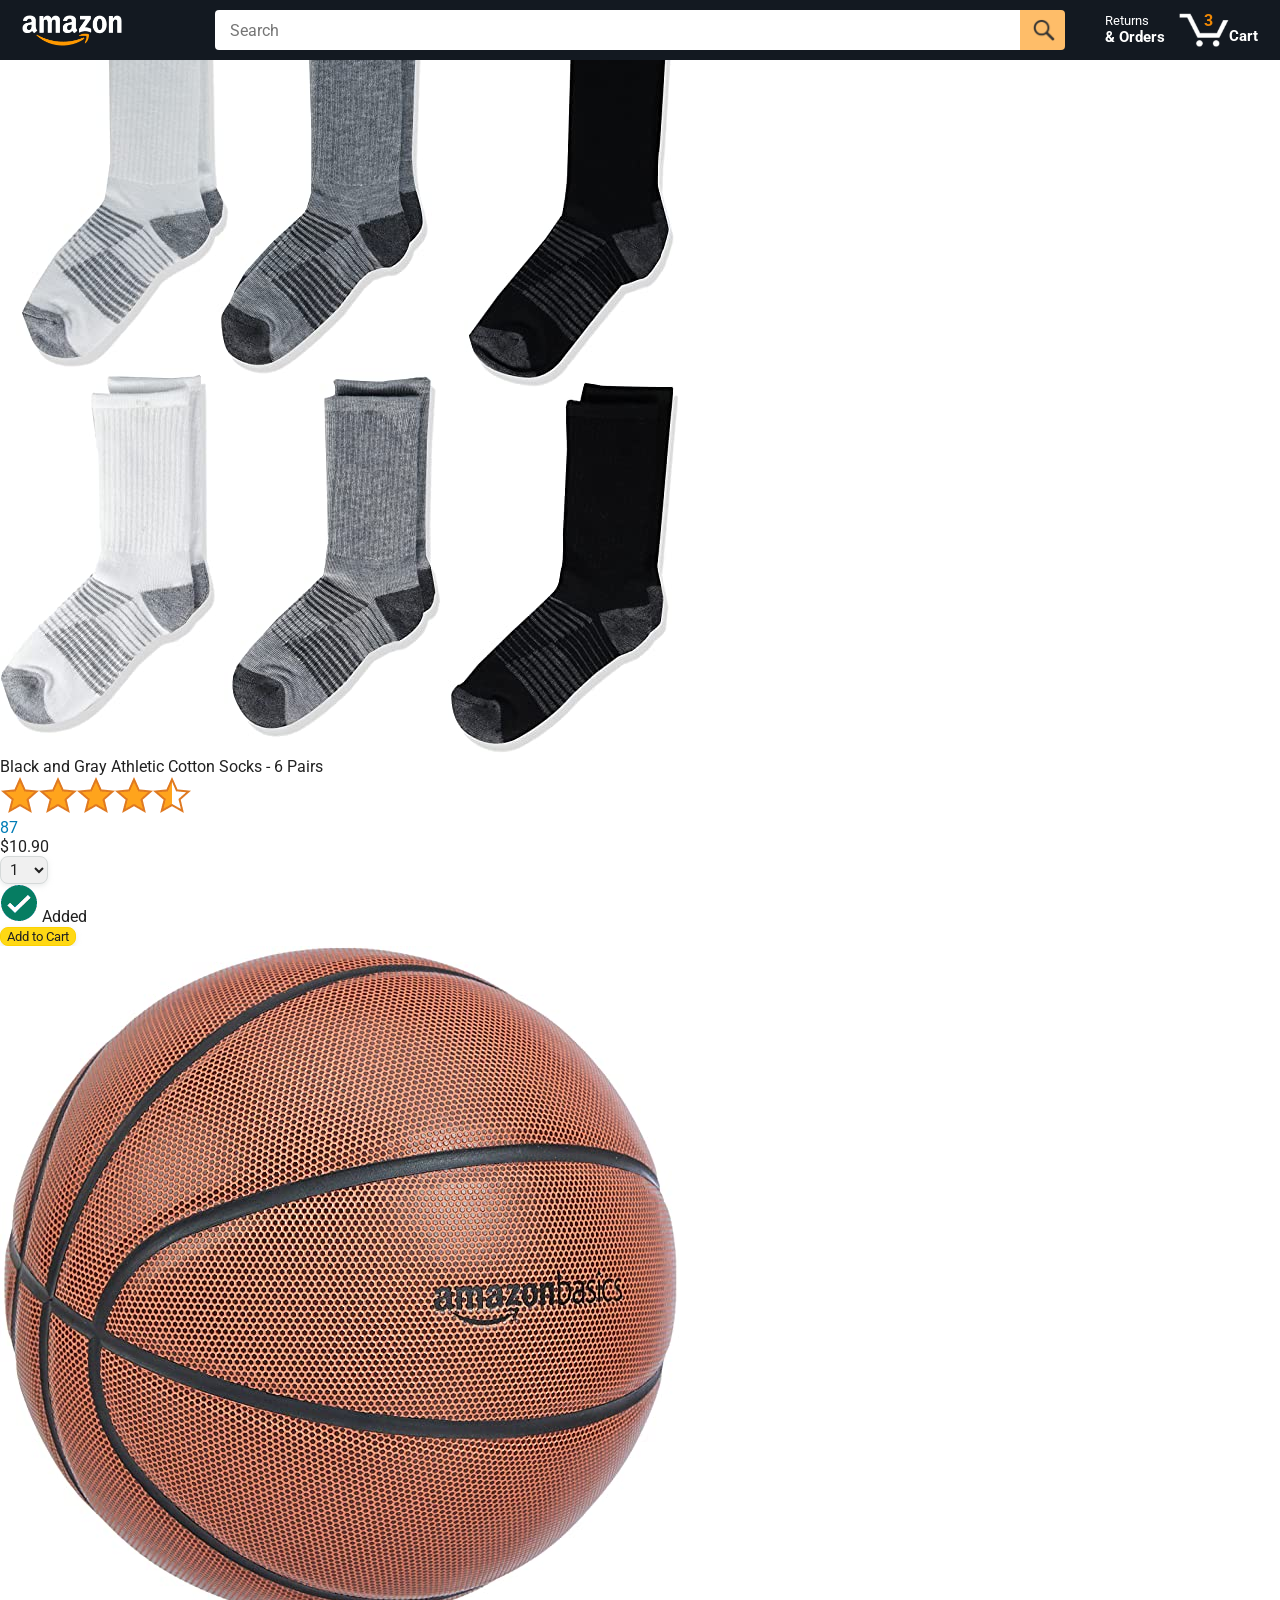
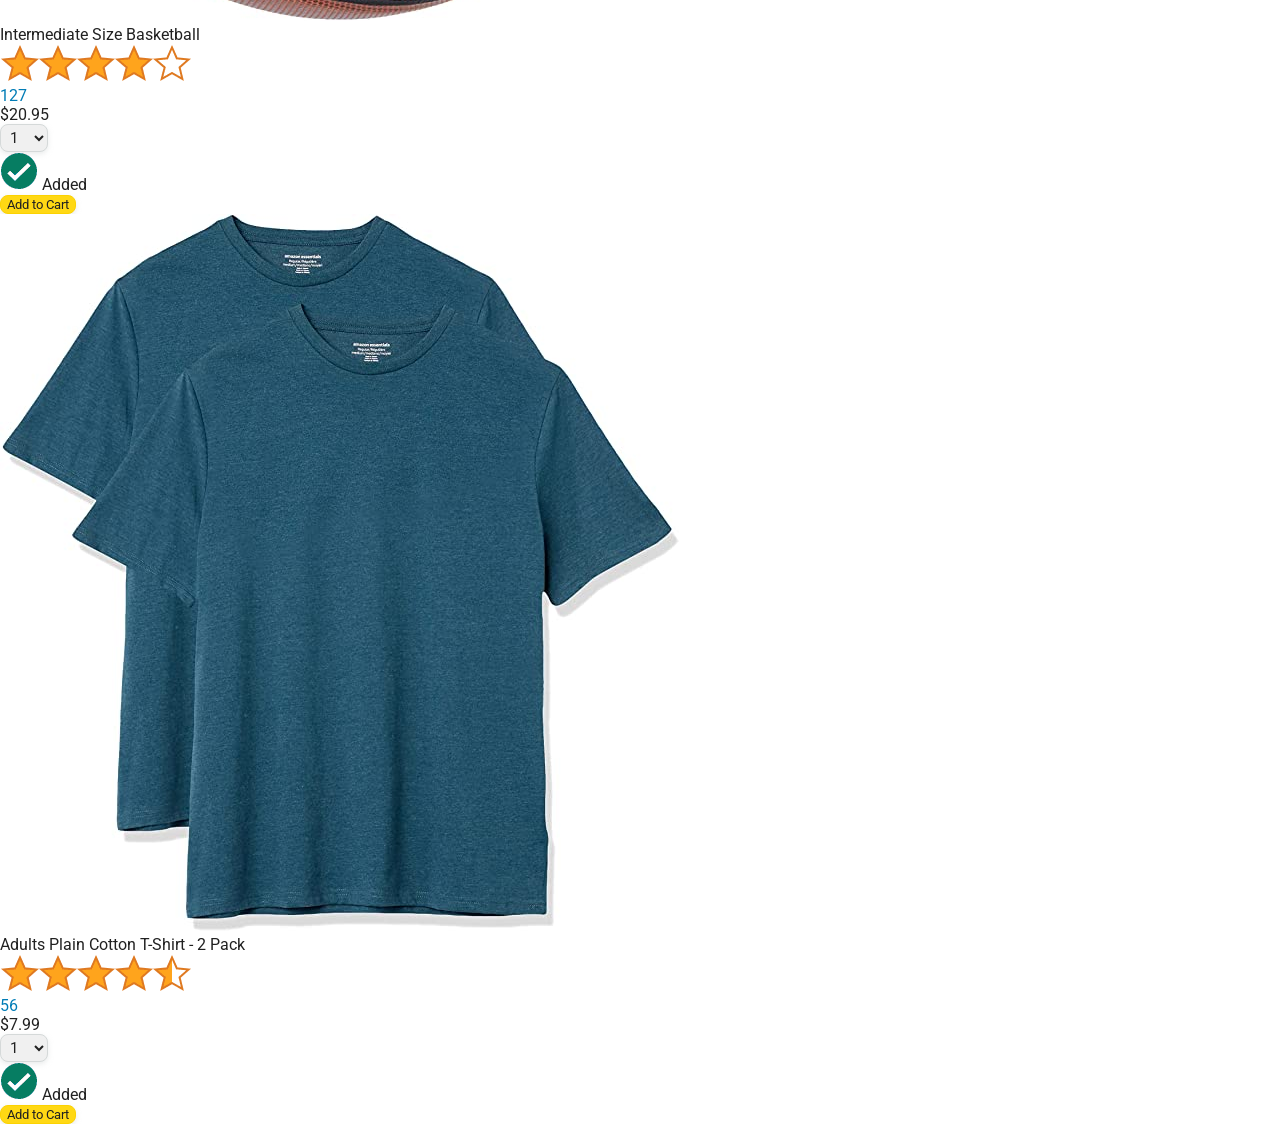
==== amazon.html @ 599769e8 "add the starting files" ====
<!DOCTYPE html>
<html>
  <head>
    <title>Amazon Project</title>

    <!-- This code is needed for responsive design to work.
      (Responsive design = make the website look good on
      smaller screen sizes like a phone or a tablet). -->
    <meta name="viewport" content="width=device-width, initial-scale=1">

    <!-- Load a font called Roboto from Google Fonts. -->
    <link rel="preconnect" href="https://fonts.googleapis.com">
    <link rel="preconnect" href="https://fonts.gstatic.com" crossorigin>
    <link href="https://fonts.googleapis.com/css2?family=Roboto:wght@400;500;700&display=swap" rel="stylesheet">

    <!-- Here are the CSS files for this page. -->
    <link rel="stylesheet" href="styles/shared/general.css">
    <link rel="stylesheet" href="styles/shared/amazon-header.css">
    <link rel="stylesheet" href="styles/pages/amazon.css">
  </head>
  <body>
    <div class="amazon-header">
      <div class="amazon-header-left-section">
        <a href="amazon.html" class="header-link">
          <img class="amazon-logo"
            src="images/amazon-logo-white.png">
          <img class="amazon-mobile-logo"
            src="images/amazon-mobile-logo-white.png">
        </a>
      </div>

      <div class="amazon-header-middle-section">
        <input class="search-bar" type="text" placeholder="Search">

        <button class="search-button">
          <img class="search-icon" src="images/icons/search-icon.png">
        </button>
      </div>

      <div class="amazon-header-right-section">
        <a class="orders-link header-link" href="orders.html">
          <span class="returns-text">Returns</span>
          <span class="orders-text">& Orders</span>
        </a>

        <a class="cart-link header-link" href="checkout.html">
          <img class="cart-icon" src="images/icons/cart-icon.png">
          <div class="cart-quantity">3</div>
          <div class="cart-text">Cart</div>
        </a>
      </div>
    </div>
    
    <div class="main">
      <div class="products-grid">
        <div class="product-container">
          <div class="product-image-container">
            <img class="product-image"
              src="images/products/athletic-cotton-socks-6-pairs.jpg">
          </div>

          <div class="product-name limit-text-to-2-lines">
            Black and Gray Athletic Cotton Socks - 6 Pairs
          </div>

          <div class="product-rating-container">
            <img class="product-rating-stars"
              src="images/ratings/rating-45.png">
            <div class="product-rating-count link-primary">
              87
            </div>
          </div>

          <div class="product-price">
            $10.90
          </div>

          <div class="product-quantity-container">
            <select>
              <option selected value="1">1</option>
              <option value="2">2</option>
              <option value="3">3</option>
              <option value="4">4</option>
              <option value="5">5</option>
              <option value="6">6</option>
              <option value="7">7</option>
              <option value="8">8</option>
              <option value="9">9</option>
              <option value="10">10</option>
            </select>
          </div>

          <div class="product-spacer"></div>

          <div class="added-to-cart">
            <img src="images/icons/checkmark.png">
            Added
          </div>

          <button class="add-to-cart-button button-primary">
            Add to Cart
          </button>
        </div>

        <div class="product-container">
          <div class="product-image-container">
            <img class="product-image"
              src="images/products/intermediate-composite-basketball.jpg">
          </div>

          <div class="product-name limit-text-to-2-lines">
            Intermediate Size Basketball
          </div>

          <div class="product-rating-container">
            <img class="product-rating-stars"
              src="images/ratings/rating-40.png">
            <div class="product-rating-count link-primary">
              127
            </div>
          </div>

          <div class="product-price">
            $20.95
          </div>

          <div class="product-quantity-container">
            <select>
              <option selected value="1">1</option>
              <option value="2">2</option>
              <option value="3">3</option>
              <option value="4">4</option>
              <option value="5">5</option>
              <option value="6">6</option>
              <option value="7">7</option>
              <option value="8">8</option>
              <option value="9">9</option>
              <option value="10">10</option>
            </select>
          </div>

          <div class="product-spacer"></div>

          <div class="added-to-cart">
            <img src="images/icons/checkmark.png">
            Added
          </div>

          <button class="add-to-cart-button button-primary">
            Add to Cart
          </button>
        </div>

        <div class="product-container">
          <div class="product-image-container">
            <img class="product-image"
              src="images/products/adults-plain-cotton-tshirt-2-pack-teal.jpg">
          </div>

          <div class="product-name limit-text-to-2-lines">
            Adults Plain Cotton T-Shirt - 2 Pack
          </div>

          <div class="product-rating-container">
            <img class="product-rating-stars"
              src="images/ratings/rating-45.png">
            <div class="product-rating-count link-primary">
              56
            </div>
          </div>

          <div class="product-price">
            $7.99
          </div>

          <div class="product-quantity-container">
            <select>
              <option selected value="1">1</option>
              <option value="2">2</option>
              <option value="3">3</option>
              <option value="4">4</option>
              <option value="5">5</option>
              <option value="6">6</option>
              <option value="7">7</option>
              <option value="8">8</option>
              <option value="9">9</option>
              <option value="10">10</option>
            </select>
          </div>

          <div class="product-spacer"></div>

          <div class="added-to-cart">
            <img src="images/icons/checkmark.png">
            Added
          </div>

          <button class="add-to-cart-button button-primary">
            Add to Cart
          </button>
        </div>
      </div>
    </div>
  </body>
</html>
---- styles/shared/general.css ----
body {
  font-family: Roboto, Arial;
  color: rgb(33, 33, 33);
  /* The <body> element has a default margin of 8px
     on all sides. This removes the default margins. */
  margin: 0;
}

/* <p> elements have a default margin on the top
   and bottom. This removes the default margins. */
p {
  margin: 0;
}

button {
  cursor: pointer;
}

select {
  cursor: pointer;
}

input, select, button {
  font-family: Roboto, Arial;
}

.button-primary {
  color: rgb(33, 33, 33);
  background-color: rgb(255, 216, 20);
  border: 1px solid rgb(252, 210, 0);
  border-radius: 8px;
  cursor: pointer;
  box-shadow: 0 2px 5px rgba(213, 217, 217, 0.5);
}

.button-primary:hover {
  background-color: rgb(247, 202, 0);
  border: 1px solid rgb(242, 194, 0);
}

.button-primary:active {
  background: rgb(255, 216, 20);
  border-color: rgb(252, 210, 0);
  box-shadow: none;
}

.button-secondary {
  color: rgb(33, 33, 33);
  background: white;
  border: 1px solid rgb(213, 217, 217);
  border-radius: 8px;
  cursor: pointer;
  box-shadow: 0 2px 5px rgba(213, 217, 217, 0.5);
}

.button-secondary:hover {
  background-color: rgb(247, 250, 250);
}

.button-secondary:active {
  background-color: rgb(237, 253, 255);
  box-shadow: none;
}

/* These styles will limit text to 2 lines. Anything
   beyond 2 lines will be replaced with "..."
   You can find this code by using an A.I. tool or by
   searching in Google.
   https://css-tricks.com/almanac/properties/l/line-clamp/ */
.limit-text-to-2-lines {
  display: -webkit-box;
  -webkit-line-clamp: 2;
  -webkit-box-orient: vertical;
  overflow: hidden;
}

.link-primary {
  color: rgb(1, 124, 182);
  cursor: pointer;
}

.link-primary:hover {
  color: rgb(196, 80, 0);
}

/* Styles for dropdown selectors. */
select {
  color: rgb(33, 33, 33);
  background-color: rgb(240, 240, 240);
  border: 1px solid rgb(213, 217, 217);
  border-radius: 8px;
  padding: 3px 5px;
  font-size: 15px;
  cursor: pointer;
  box-shadow: 0 2px 5px rgba(213, 217, 217, 0.5);
}

select:focus,
input:focus {
  outline: 2px solid rgb(255, 153, 0);
}
---- styles/shared/amazon-header.css ----
.amazon-header {
  background-color: rgb(19, 25, 33);
  color: white;
  padding-left: 15px;
  padding-right: 15px;

  display: flex;
  align-items: center;
  justify-content: space-between;

  position: fixed;
  top: 0;
  left: 0;
  right: 0;
  height: 60px;
}

.amazon-header-left-section {
  width: 180px;
}

@media (max-width: 800px) {
  .amazon-header-left-section {
    width: unset;
  }
}

.header-link {
  display: inline-block;
  padding: 6px;
  border-radius: 2px;
  cursor: pointer;
  text-decoration: none;
  border: 1px solid rgba(0, 0, 0, 0);
}

.header-link:hover {
  border: 1px solid white;
}

.amazon-logo {
  width: 100px;
  margin-top: 5px;
}

.amazon-mobile-logo {
  display: none;
}

@media (max-width: 575px) {
  .amazon-logo {
    display: none;
  }

  .amazon-mobile-logo {
    display: block;
    height: 35px;
    margin-top: 5px;
  }
}

.amazon-header-middle-section {
  flex: 1;
  max-width: 850px;
  margin-left: 10px;
  margin-right: 10px;
  display: flex;
}

.search-bar {
  flex: 1;
  width: 0;
  font-size: 16px;
  height: 38px;
  padding-left: 15px;
  border: none;
  border-top-left-radius: 4px;
  border-bottom-left-radius: 4px;
  border-top-right-radius: 0;
  border-bottom-right-radius: 0;
}

.search-button {
  background-color: rgb(254, 189, 105);
  border: none;
  width: 45px;
  height: 40px;
  border-top-right-radius: 4px;
  border-bottom-right-radius: 4px;
  flex-shrink: 0;
}

.search-icon {
  height: 22px;
  margin-left: 2px;
  margin-top: 3px;
}

.amazon-header-right-section {
  width: 180px;
  flex-shrink: 0;
  display: flex;
  justify-content: end;
}

.orders-link {
  color: white;
}

.returns-text {
  display: block;
  font-size: 13px;
}

.orders-text {
  display: block;
  font-size: 15px;
  font-weight: 700;
}

.cart-link {
  color: white;
  display: flex;
  align-items: center;
  position: relative;
}

.cart-icon {
  width: 50px;
}

.cart-text {
  margin-top: 12px;
  font-size: 15px;
  font-weight: 700;
}

.cart-quantity {
  color: rgb(240, 136, 4);
  font-size: 16px;
  font-weight: 700;

  position: absolute;
  top: 4px;
  left: 22px;
  
  width: 26px;
  text-align: center;
}
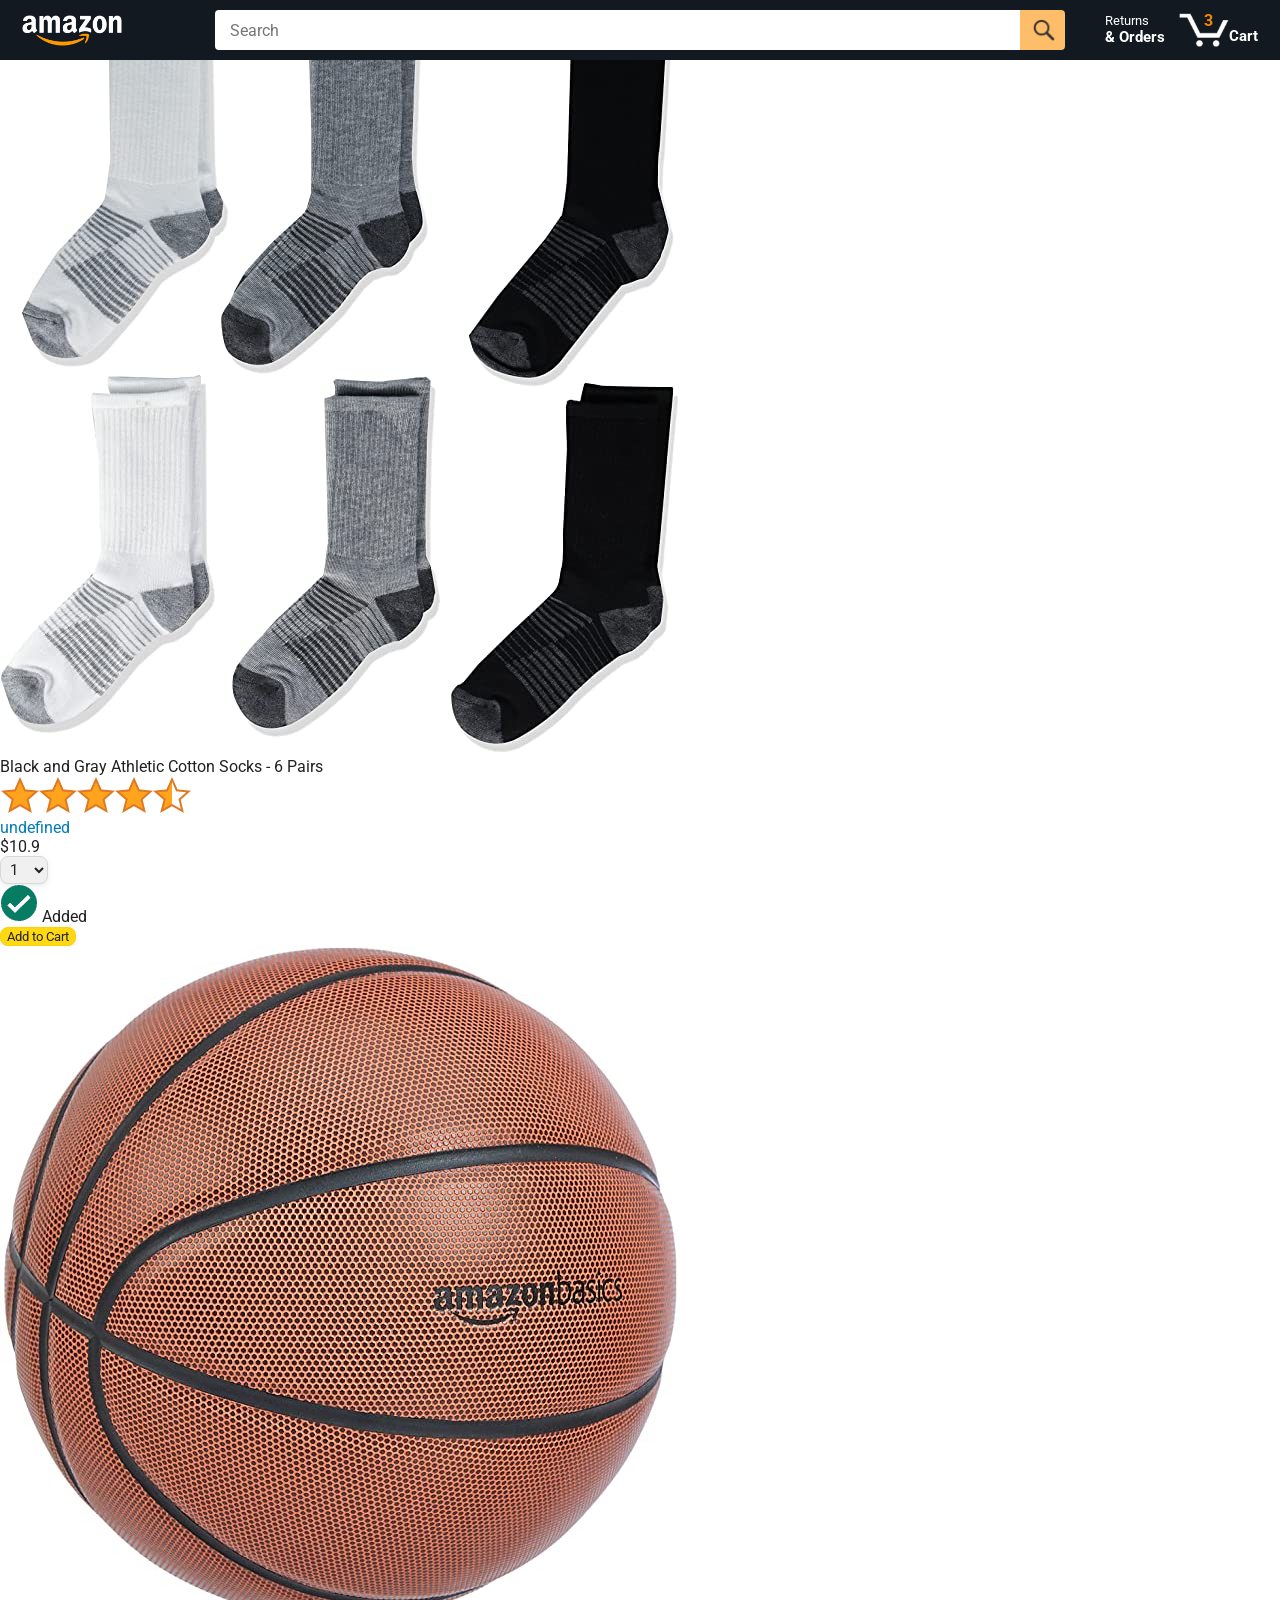
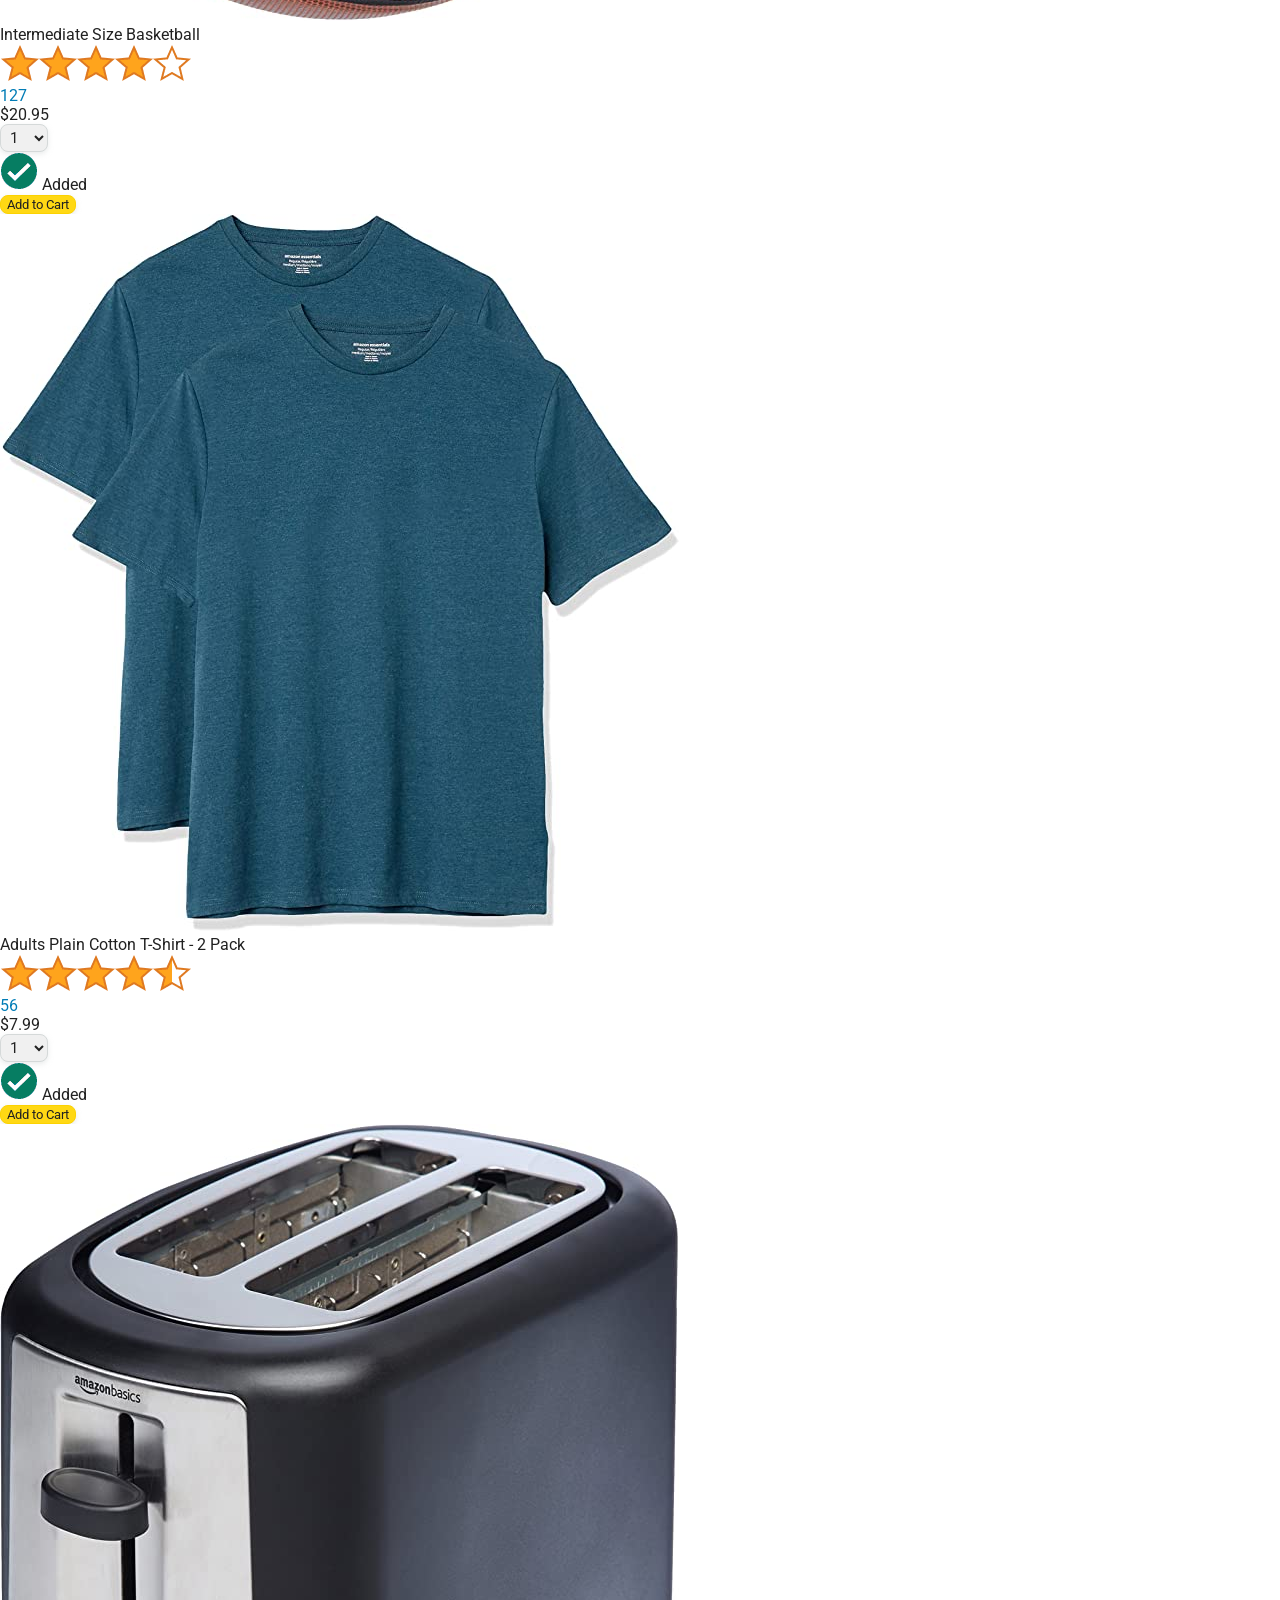
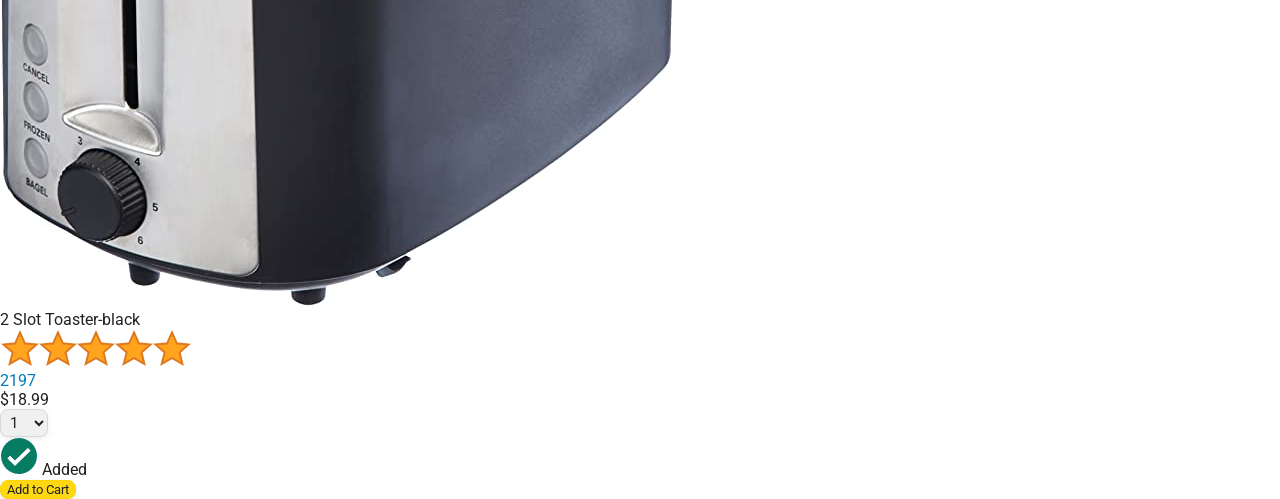
==== commit 3e2f7b4d: "generate html with js" ====
--- a/amazon.html
+++ b/amazon.html
@@ -52,154 +52,15 @@
     </div>
     
     <div class="main">
-      <div class="products-grid">
-        <div class="product-container">
-          <div class="product-image-container">
-            <img class="product-image"
-              src="images/products/athletic-cotton-socks-6-pairs.jpg">
-          </div>
+      <div class="products-grid js-product-grid">
+   
 
-          <div class="product-name limit-text-to-2-lines">
-            Black and Gray Athletic Cotton Socks - 6 Pairs
-          </div>
+       
 
-          <div class="product-rating-container">
-            <img class="product-rating-stars"
-              src="images/ratings/rating-45.png">
-            <div class="product-rating-count link-primary">
-              87
-            </div>
-          </div>
-
-          <div class="product-price">
-            $10.90
-          </div>
-
-          <div class="product-quantity-container">
-            <select>
-              <option selected value="1">1</option>
-              <option value="2">2</option>
-              <option value="3">3</option>
-              <option value="4">4</option>
-              <option value="5">5</option>
-              <option value="6">6</option>
-              <option value="7">7</option>
-              <option value="8">8</option>
-              <option value="9">9</option>
-              <option value="10">10</option>
-            </select>
-          </div>
-
-          <div class="product-spacer"></div>
-
-          <div class="added-to-cart">
-            <img src="images/icons/checkmark.png">
-            Added
-          </div>
-
-          <button class="add-to-cart-button button-primary">
-            Add to Cart
-          </button>
-        </div>
-
-        <div class="product-container">
-          <div class="product-image-container">
-            <img class="product-image"
-              src="images/products/intermediate-composite-basketball.jpg">
-          </div>
-
-          <div class="product-name limit-text-to-2-lines">
-            Intermediate Size Basketball
-          </div>
-
-          <div class="product-rating-container">
-            <img class="product-rating-stars"
-              src="images/ratings/rating-40.png">
-            <div class="product-rating-count link-primary">
-              127
-            </div>
-          </div>
-
-          <div class="product-price">
-            $20.95
-          </div>
-
-          <div class="product-quantity-container">
-            <select>
-              <option selected value="1">1</option>
-              <option value="2">2</option>
-              <option value="3">3</option>
-              <option value="4">4</option>
-              <option value="5">5</option>
-              <option value="6">6</option>
-              <option value="7">7</option>
-              <option value="8">8</option>
-              <option value="9">9</option>
-              <option value="10">10</option>
-            </select>
-          </div>
-
-          <div class="product-spacer"></div>
-
-          <div class="added-to-cart">
-            <img src="images/icons/checkmark.png">
-            Added
-          </div>
-
-          <button class="add-to-cart-button button-primary">
-            Add to Cart
-          </button>
-        </div>
-
-        <div class="product-container">
-          <div class="product-image-container">
-            <img class="product-image"
-              src="images/products/adults-plain-cotton-tshirt-2-pack-teal.jpg">
-          </div>
-
-          <div class="product-name limit-text-to-2-lines">
-            Adults Plain Cotton T-Shirt - 2 Pack
-          </div>
-
-          <div class="product-rating-container">
-            <img class="product-rating-stars"
-              src="images/ratings/rating-45.png">
-            <div class="product-rating-count link-primary">
-              56
-            </div>
-          </div>
-
-          <div class="product-price">
-            $7.99
-          </div>
-
-          <div class="product-quantity-container">
-            <select>
-              <option selected value="1">1</option>
-              <option value="2">2</option>
-              <option value="3">3</option>
-              <option value="4">4</option>
-              <option value="5">5</option>
-              <option value="6">6</option>
-              <option value="7">7</option>
-              <option value="8">8</option>
-              <option value="9">9</option>
-              <option value="10">10</option>
-            </select>
-          </div>
-
-          <div class="product-spacer"></div>
-
-          <div class="added-to-cart">
-            <img src="images/icons/checkmark.png">
-            Added
-          </div>
-
-          <button class="add-to-cart-button button-primary">
-            Add to Cart
-          </button>
-        </div>
+        
       </div>
     </div>
+
+    <script src="scripts/amazon.js"></script>
   </body>
 </html>
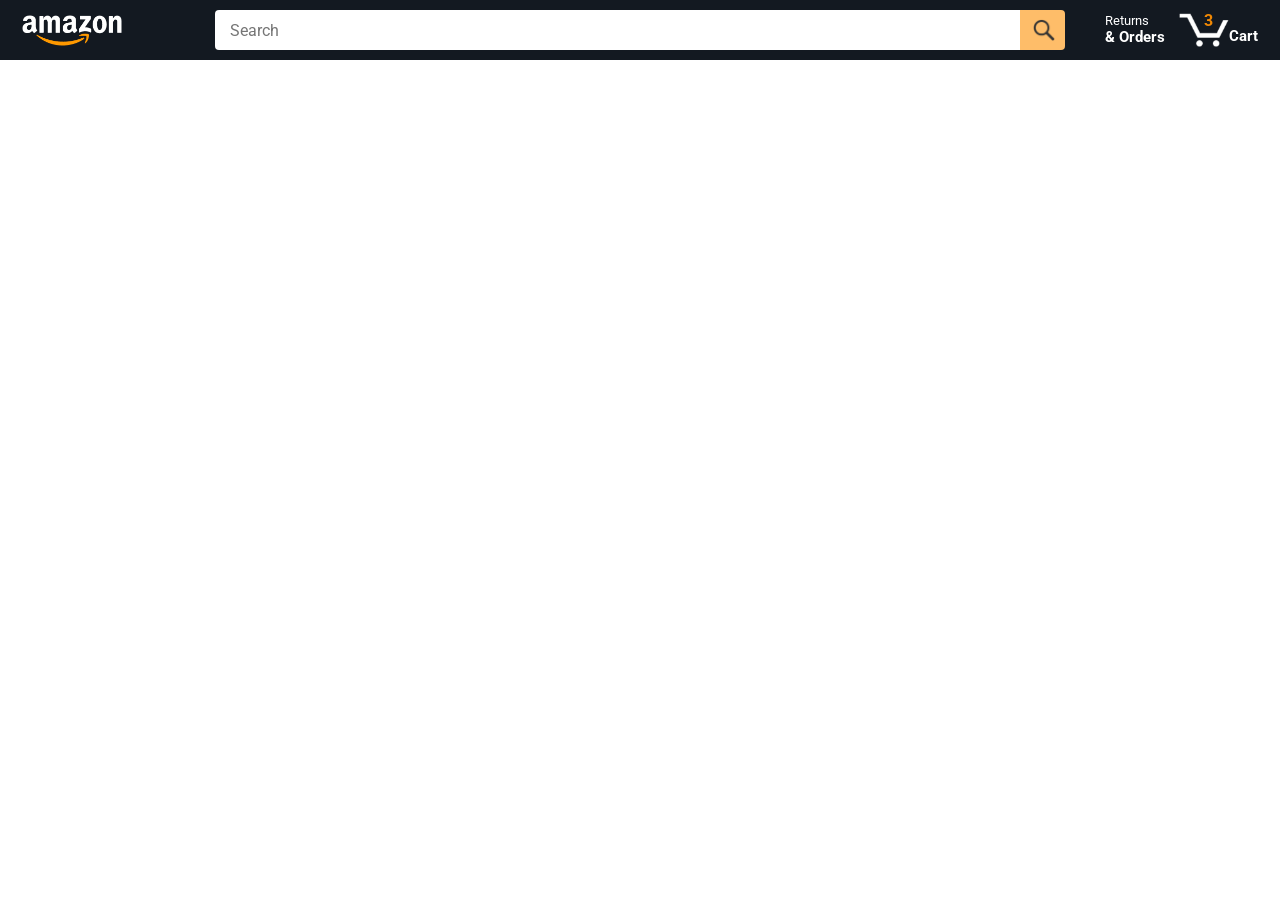
==== commit 30357db2: "used products.js file" ====
--- a/amazon.html
+++ b/amazon.html
@@ -60,7 +60,7 @@
         
       </div>
     </div>
-
+    <script src="data/products.js"></script>
     <script src="scripts/amazon.js"></script>
   </body>
 </html>
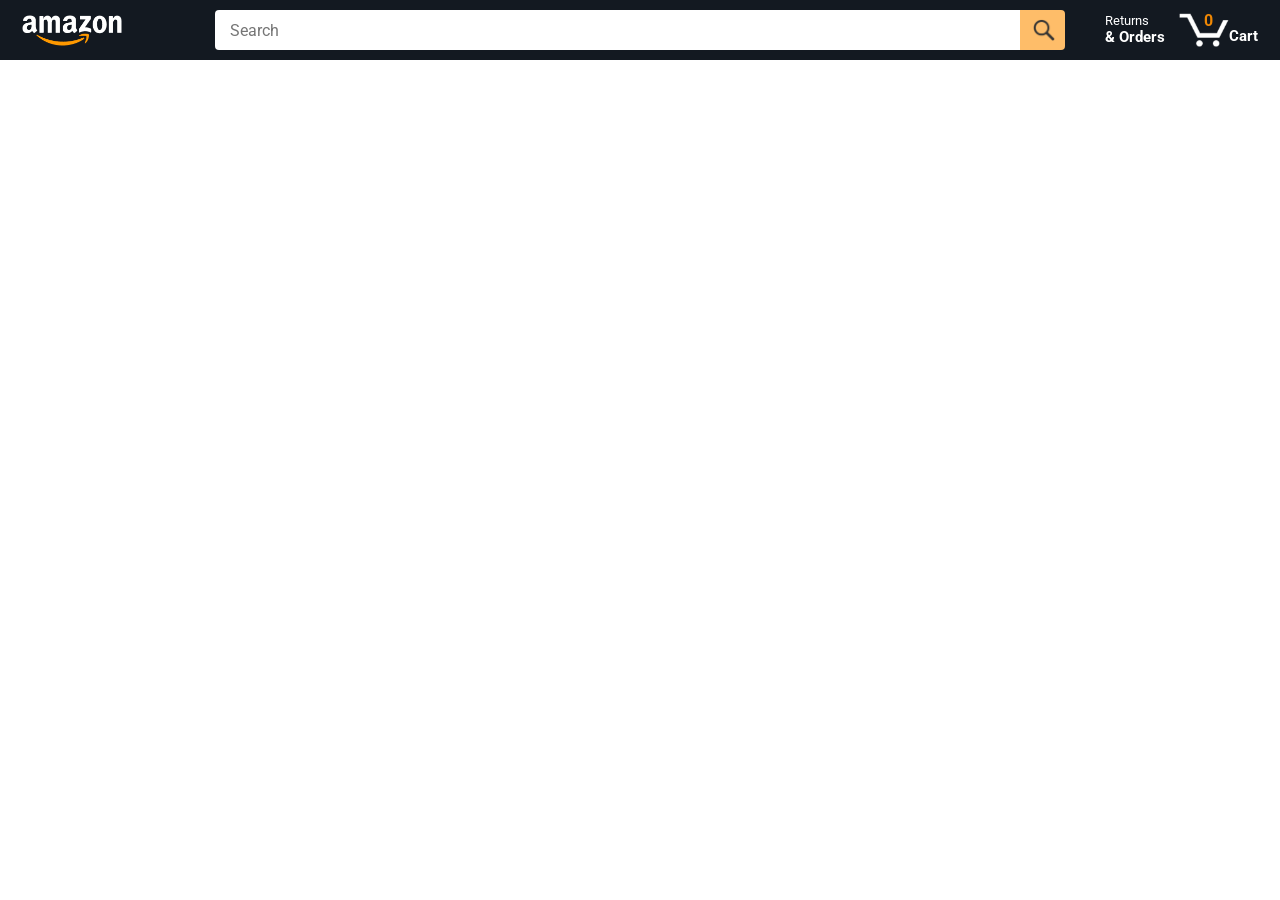
==== commit 176db6af: "make the cart quantity interactive" ====
--- a/amazon.html
+++ b/amazon.html
@@ -45,7 +45,7 @@
 
         <a class="cart-link header-link" href="checkout.html">
           <img class="cart-icon" src="images/icons/cart-icon.png">
-          <div class="cart-quantity">3</div>
+          <div class="cart-quantity js-cart-quantity">0</div>
           <div class="cart-text">Cart</div>
         </a>
       </div>
@@ -60,6 +60,7 @@
         
       </div>
     </div>
+    <script src="data/cart.js"></script>
     <script src="data/products.js"></script>
     <script src="scripts/amazon.js"></script>
   </body>
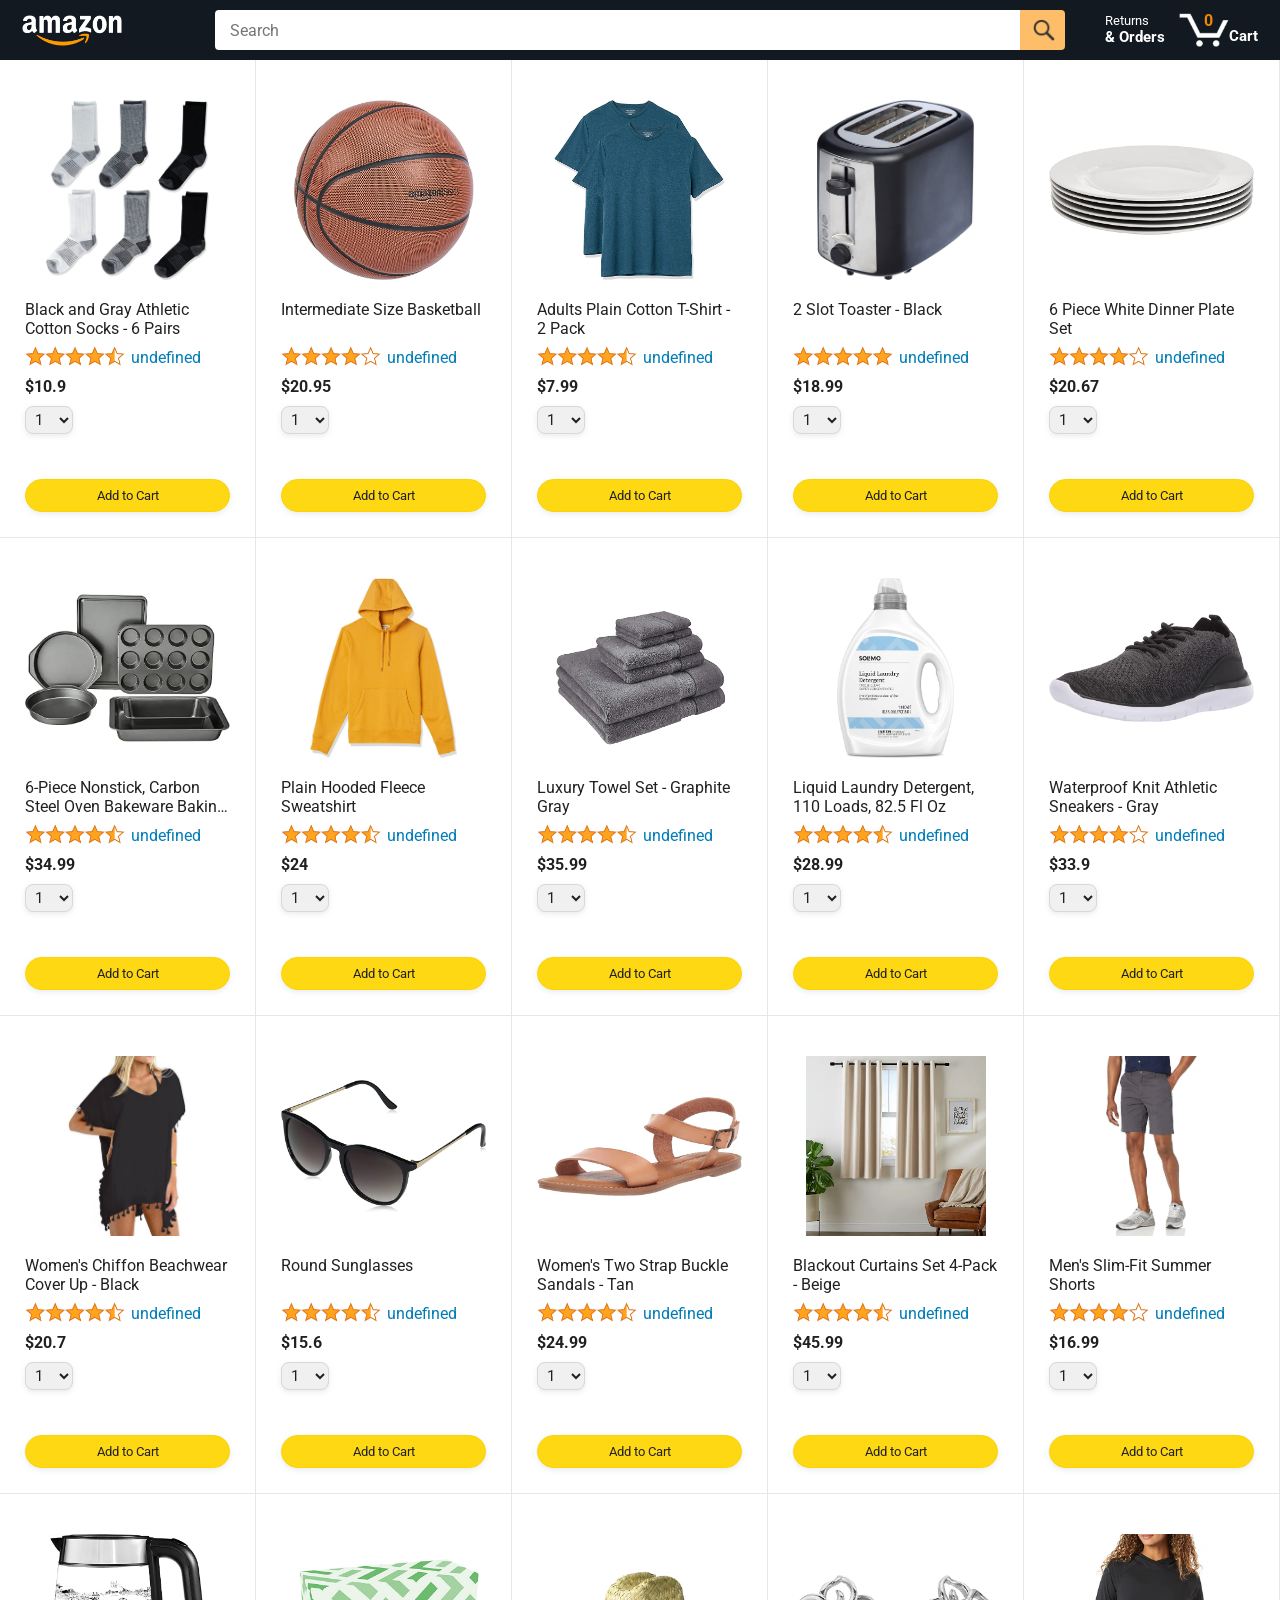
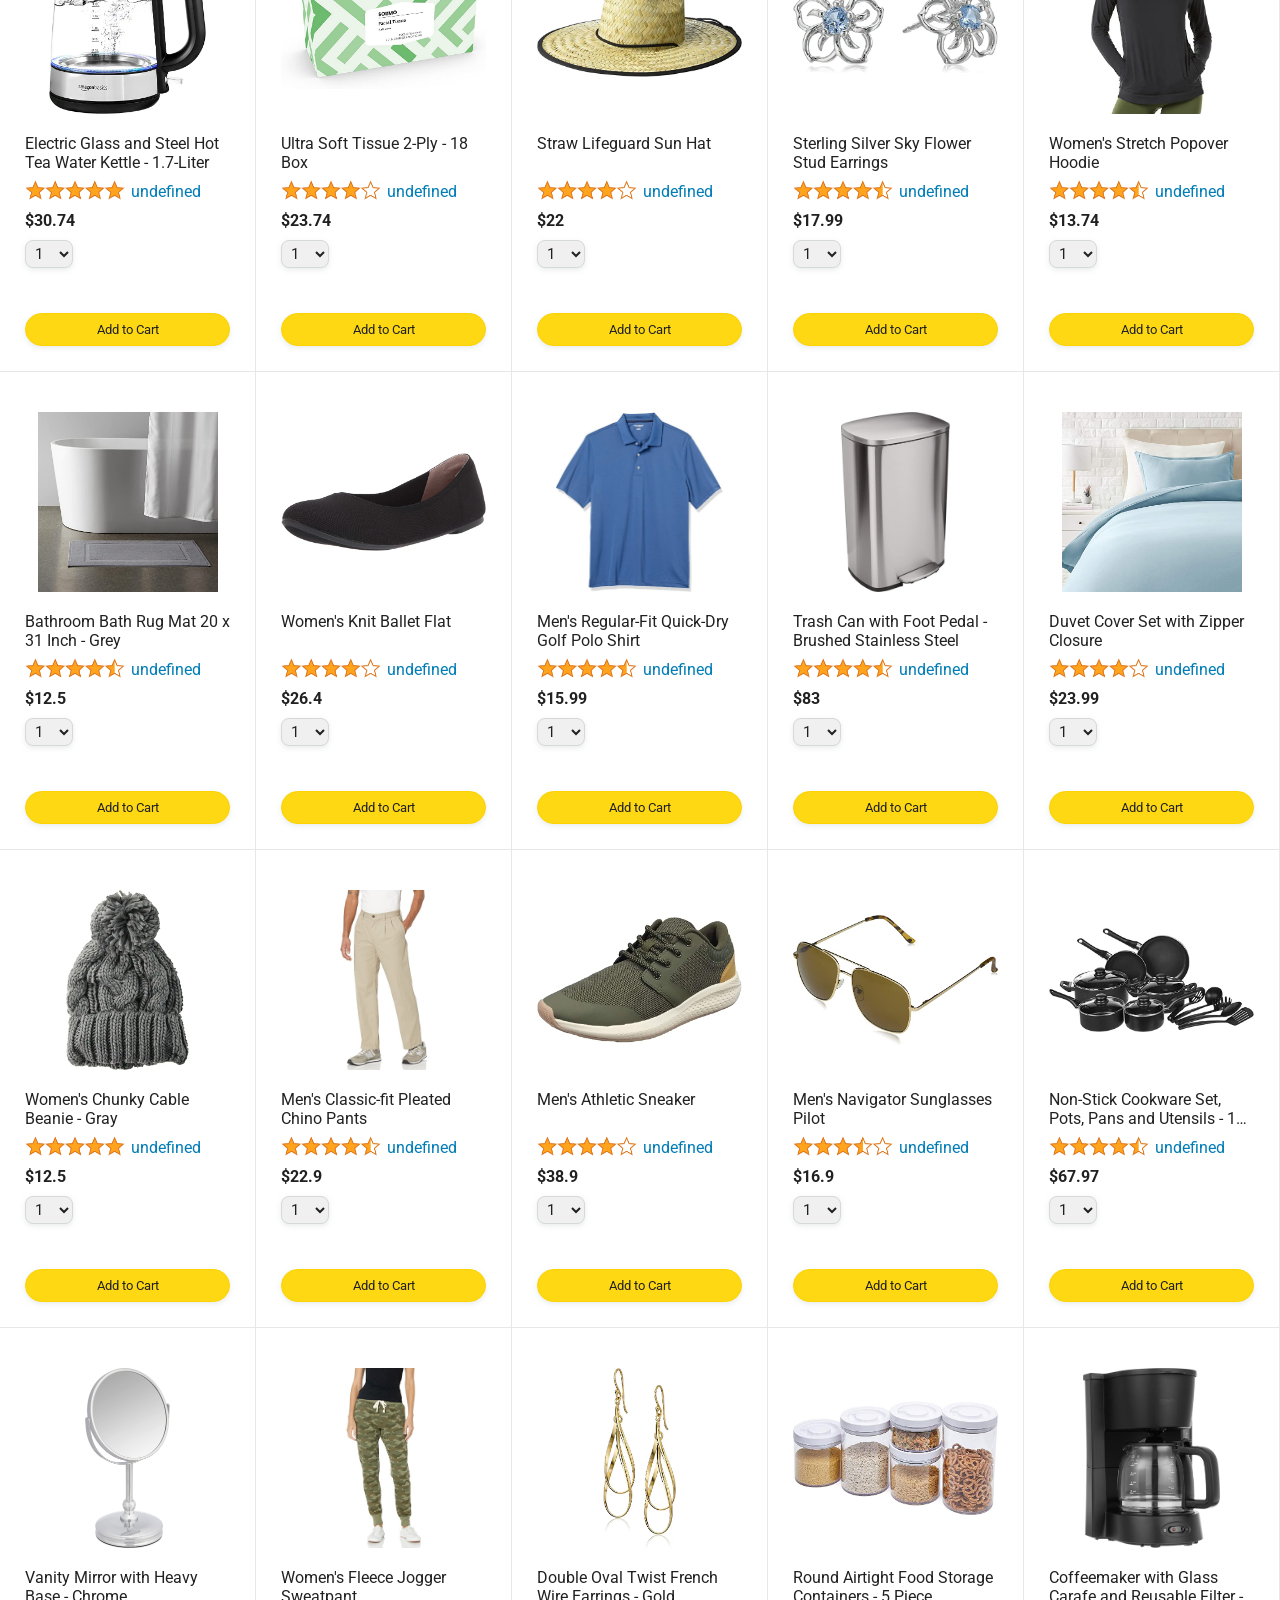
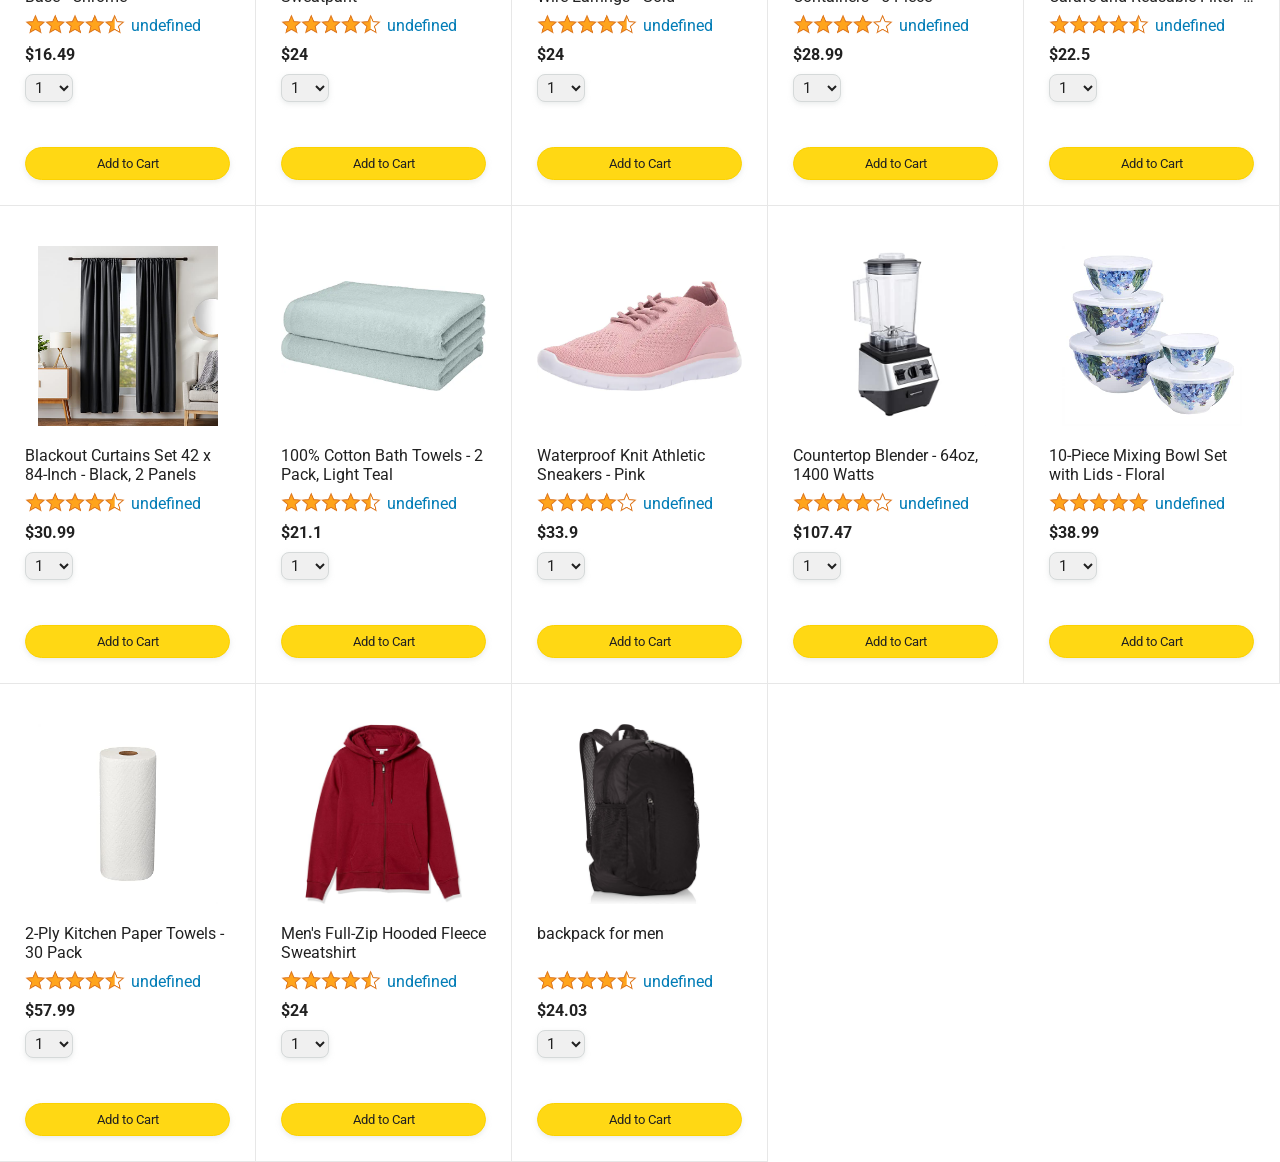
==== commit aca725c9: "addign module and move aDD TO CART TO cart.js" ====
--- a/amazon.html
+++ b/amazon.html
@@ -60,8 +60,7 @@
         
       </div>
     </div>
-    <script src="data/cart.js"></script>
-    <script src="data/products.js"></script>
-    <script src="scripts/amazon.js"></script>
+   
+    <script type="module" src="scripts/amazon.js"></script>
   </body>
 </html>
--- a/styles/pages/amazon.css
+++ b/styles/pages/amazon.css
@@ -0,0 +1,159 @@
+.main {
+  margin-top: 60px;
+}
+
+.products-grid {
+  display: grid;
+
+  /* - In CSS Grid, 1fr means a column will take up the
+       remaining space in the grid.
+     - If we write 1fr 1fr ... 1fr; 8 times, this will
+       divide the grid into 8 columns, each taking up an
+       equal amount of the space.
+     - repeat(8, 1fr); is a shortcut for repeating "1fr"
+       8 times (instead of typing out "1fr" 8 times).
+       repeat(...) is a special property that works with
+       display: grid; */
+  grid-template-columns: repeat(8, 1fr);
+}
+
+/* @media is used to create responsive design (making the
+   website look good on any screen size). This @media
+   means when the screen width is 2000px or less, we
+   will divide the grid into 7 columns instead of 8. */
+@media (max-width: 2000px) {
+  .products-grid {
+    grid-template-columns: repeat(7, 1fr);
+  }
+}
+
+/* This @media means when the screen width is 1600px or
+   less, we will divide the grid into 6 columns. */
+@media (max-width: 1600px) {
+  .products-grid {
+    grid-template-columns: repeat(6, 1fr);
+  }
+}
+
+@media (max-width: 1300px) {
+  .products-grid {
+    grid-template-columns: repeat(5, 1fr);
+  }
+}
+
+@media (max-width: 1000px) {
+  .products-grid {
+    grid-template-columns: repeat(4, 1fr);
+  }
+}
+
+@media (max-width: 800px) {
+  .products-grid {
+    grid-template-columns: repeat(3, 1fr);
+  }
+}
+
+@media (max-width: 575px) {
+  .products-grid {
+    grid-template-columns: repeat(2, 1fr);
+  }
+}
+
+@media (max-width: 450px) {
+  .products-grid {
+    grid-template-columns: 1fr;
+  }
+}
+
+.product-container {
+  padding-top: 40px;
+  padding-bottom: 25px;
+  padding-left: 25px;
+  padding-right: 25px;
+
+  border-right: 1px solid rgb(231, 231, 231);
+  border-bottom: 1px solid rgb(231, 231, 231);
+
+  display: flex;
+  flex-direction: column;
+}
+
+.product-image-container {
+  display: flex;
+  justify-content: center;
+  align-items: center;
+
+  height: 180px;
+  margin-bottom: 20px;
+}
+
+.product-image {
+  /* Images will overflow their container by default. To
+    prevent this, we set max-width and max-height to 100%
+    so they stay inside their container. */
+  max-width: 100%;
+  max-height: 100%;
+}
+
+.product-name {
+  height: 40px;
+  margin-bottom: 5px;
+}
+
+.product-rating-container {
+  display: flex;
+  align-items: center;
+  margin-bottom: 10px;
+}
+
+.product-rating-stars {
+  width: 100px;
+  margin-right: 6px;
+}
+
+.product-rating-count {
+  color: rgb(1, 124, 182);
+  cursor: pointer;
+  margin-top: 3px;
+}
+
+.product-price {
+  font-weight: 700;
+  margin-bottom: 10px;
+}
+
+.product-quantity-container {
+  margin-bottom: 17px;
+}
+
+.product-spacer {
+  flex: 1;
+}
+
+.added-to-cart {
+  color: rgb(6, 125, 98);
+  font-size: 16px;
+
+  display: flex;
+  align-items: center;
+  margin-bottom: 8px;
+
+  /* At first, the "Added to cart" message will
+     be invisible. Use JavaScript to change the
+     opacity and make it visible. */
+  opacity: 0;
+}
+
+.added-to-cart img {
+  height: 20px;
+  margin-right: 5px;
+}
+
+.add-to-cart-button {
+  width: 100%;
+  padding: 8px;
+  border-radius: 50px;
+}
+.added{
+  opacity: 1 ;
+}
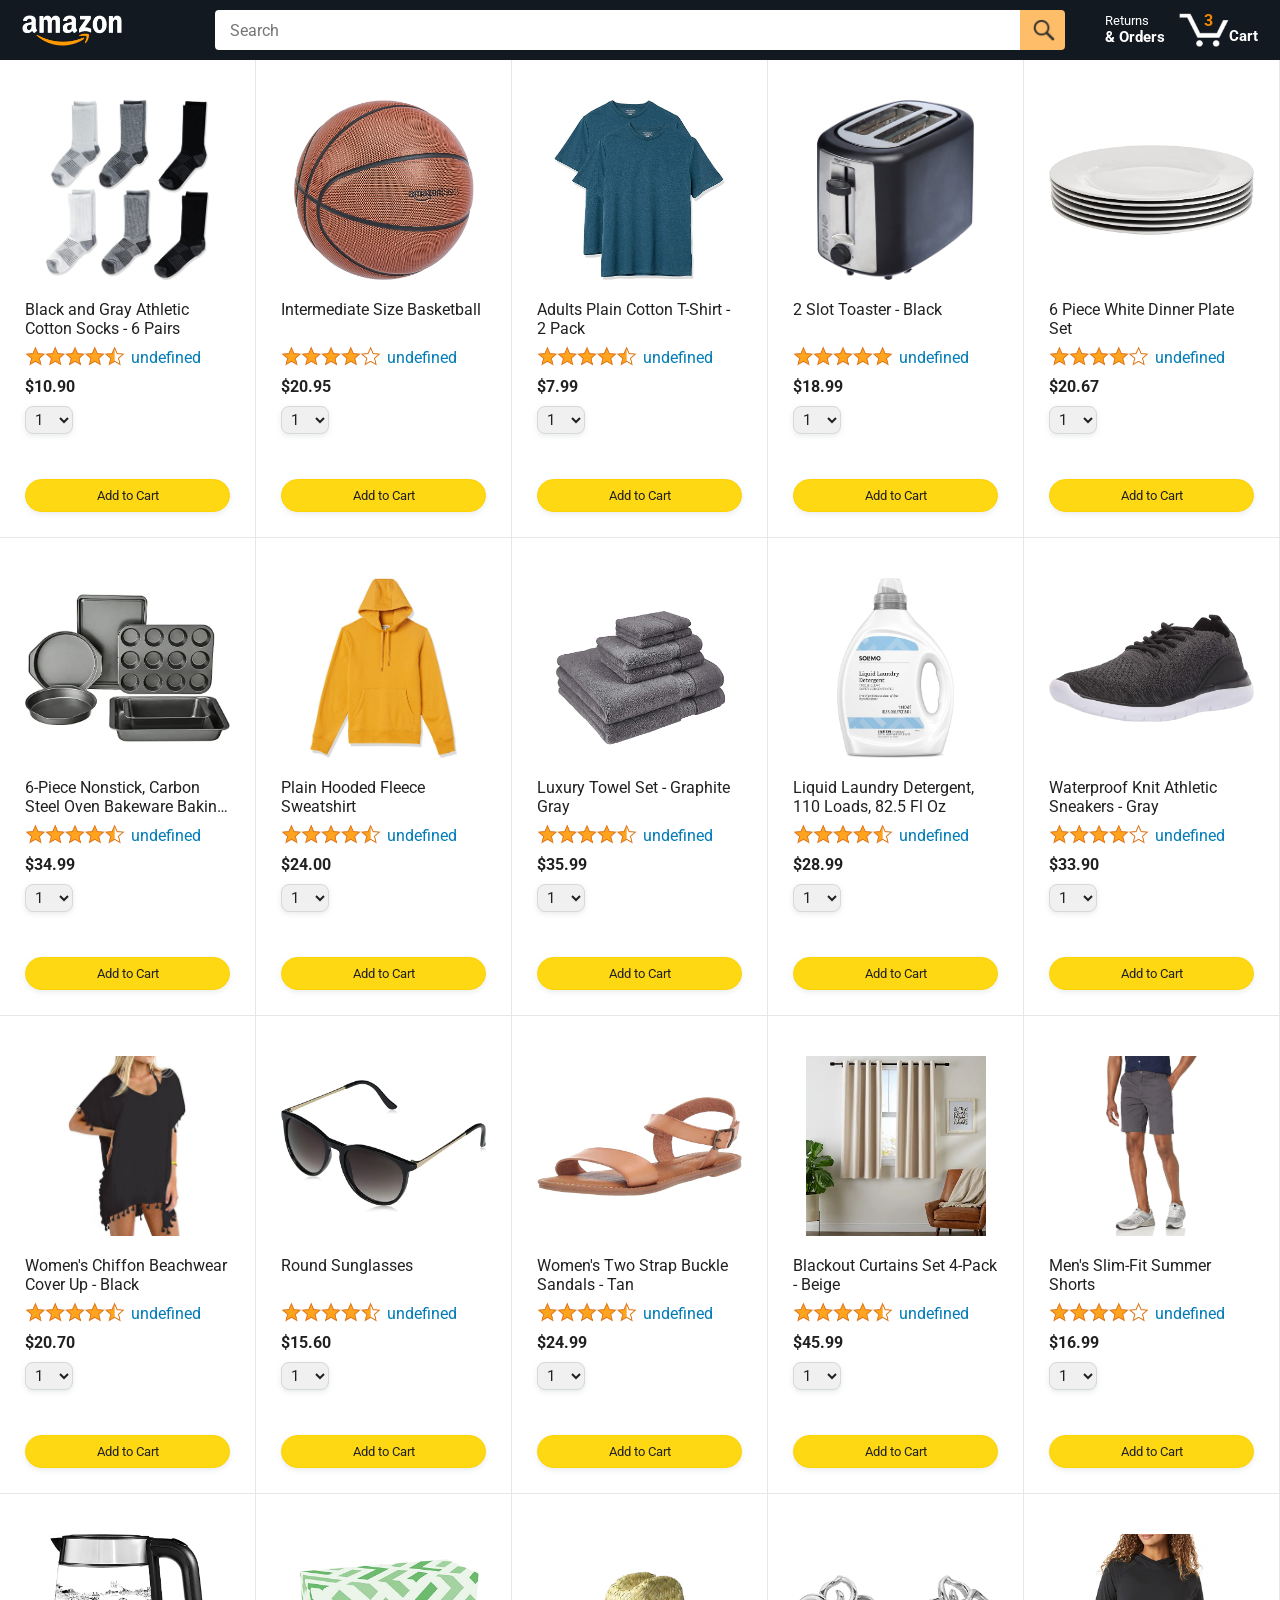
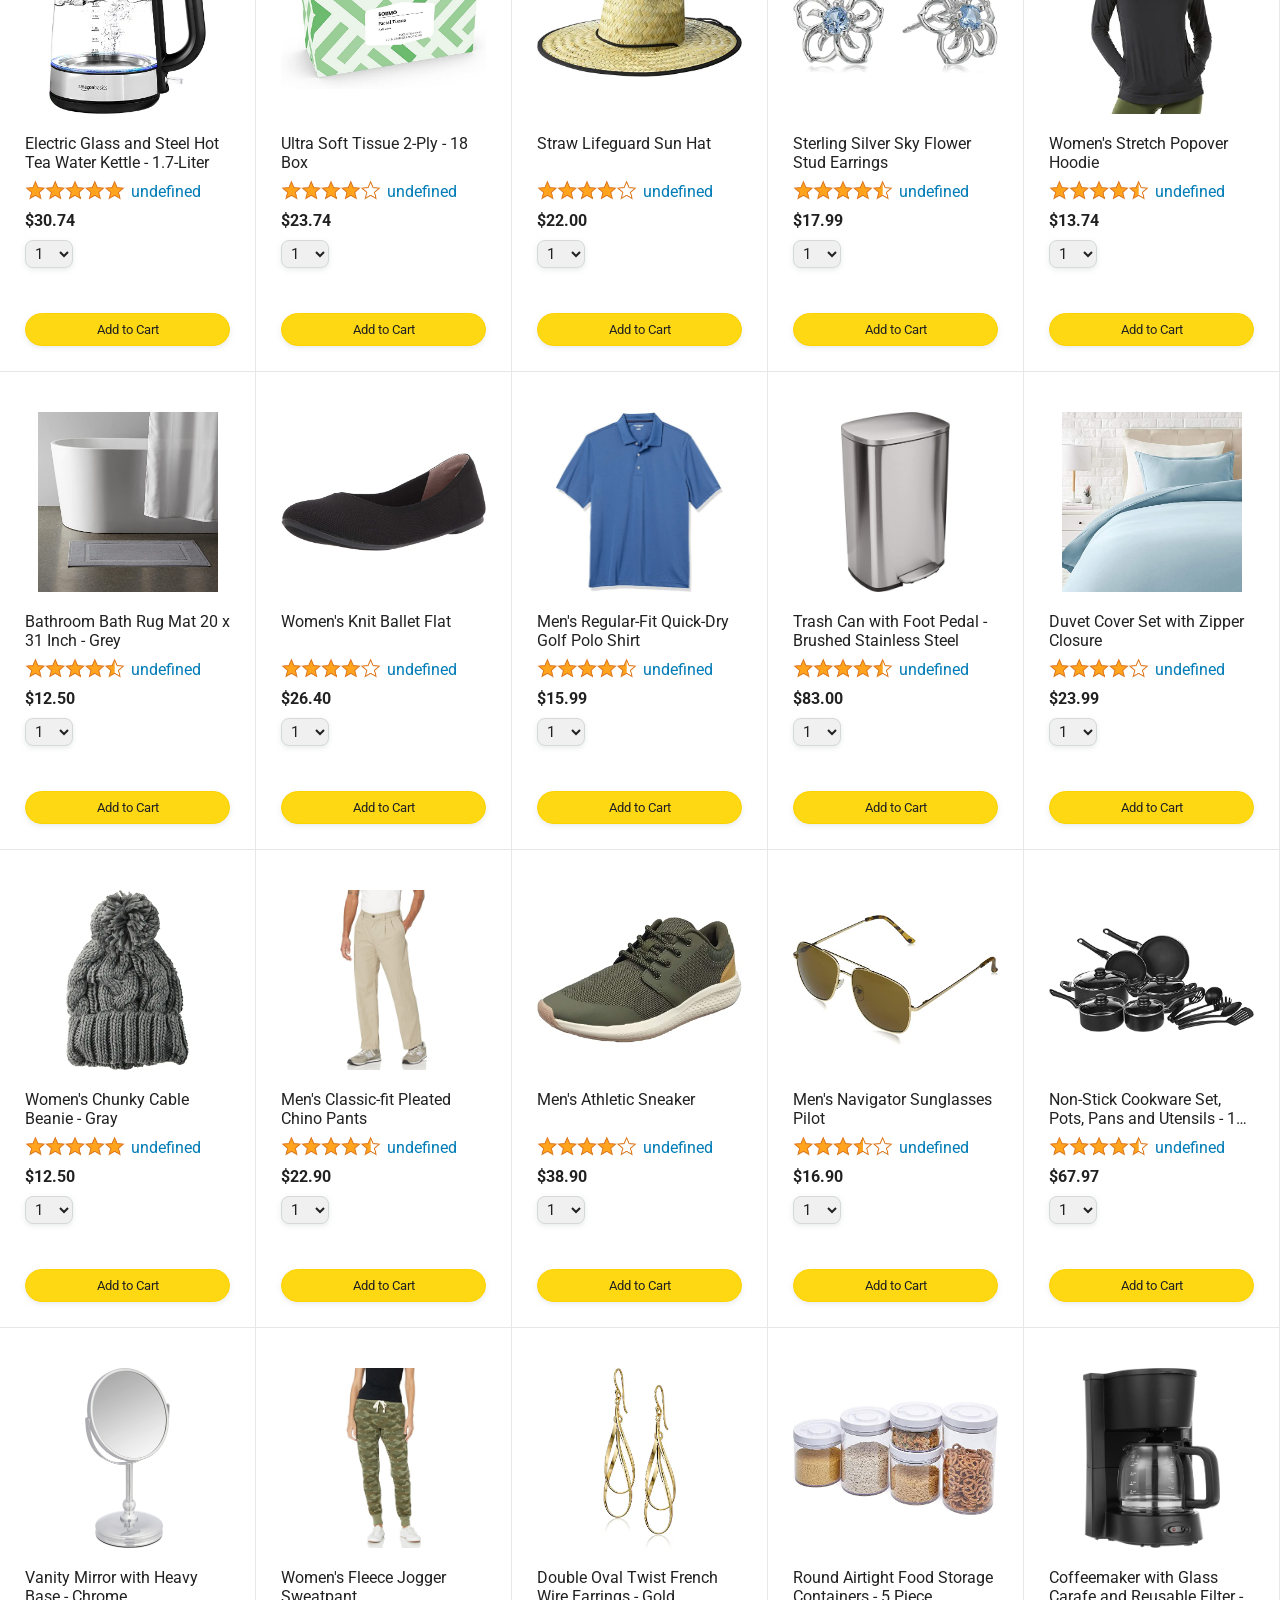
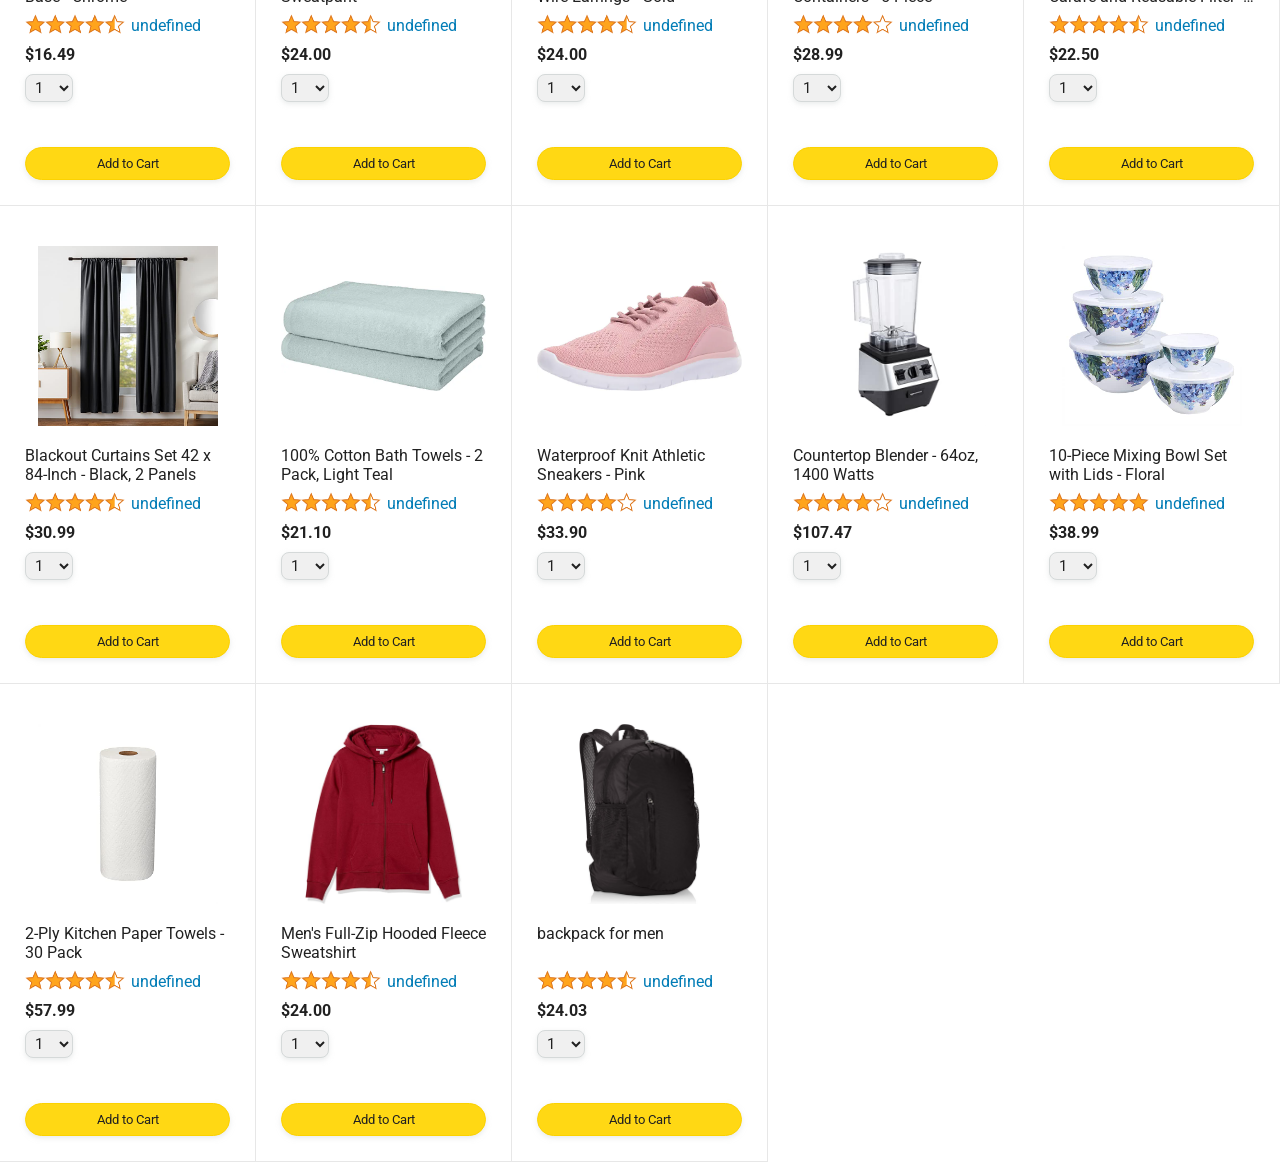
==== commit 16b609cd: "making update button interactive" ====
--- a/amazon.html
+++ b/amazon.html
@@ -45,7 +45,7 @@
 
         <a class="cart-link header-link" href="checkout.html">
           <img class="cart-icon" src="images/icons/cart-icon.png">
-          <div class="cart-quantity js-cart-quantity">0</div>
+          <div class="cart-quantity js-cart-quantity"></div>
           <div class="cart-text">Cart</div>
         </a>
       </div>
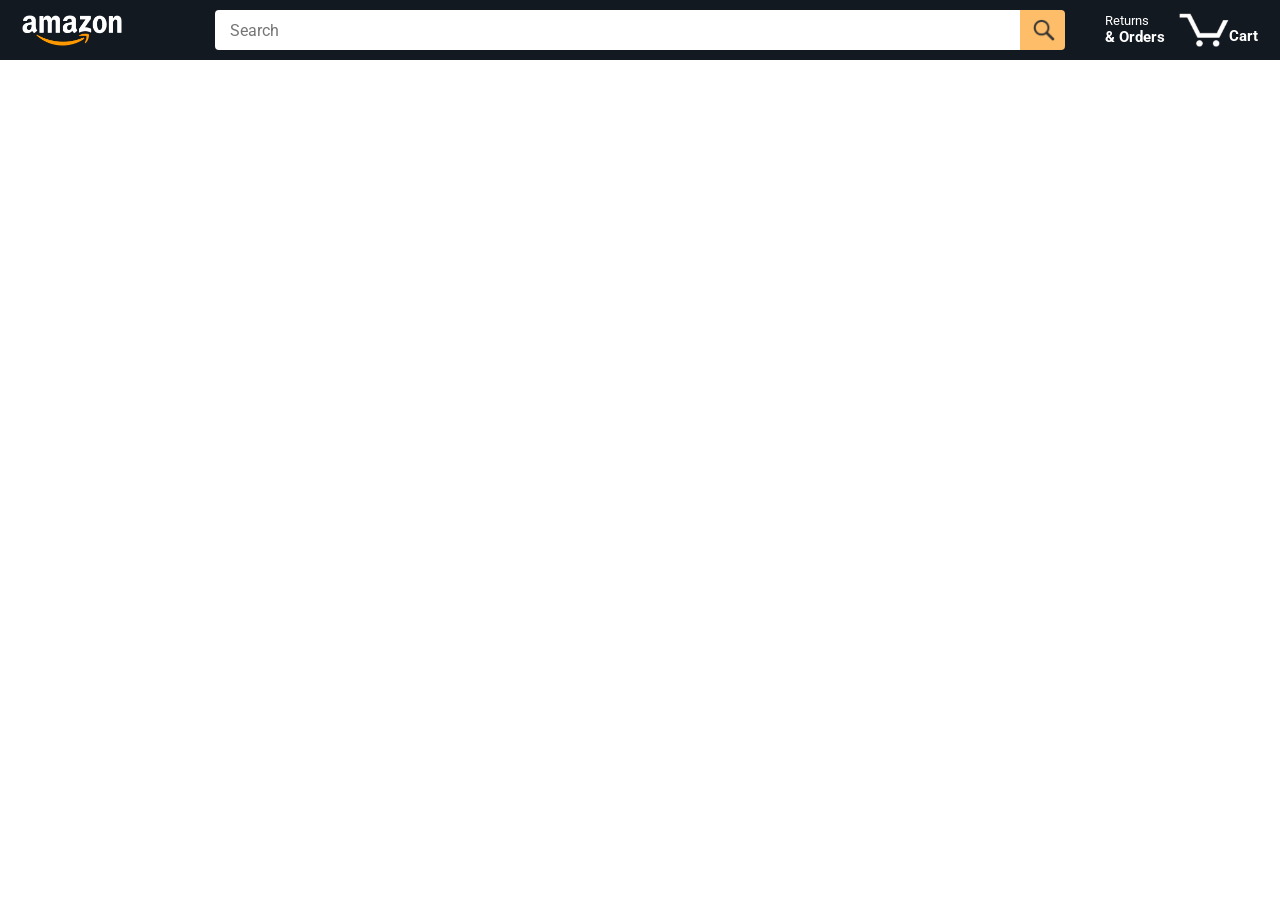
==== commit 1b949e64: "finishing up the project" ====
--- a/amazon.html
+++ b/amazon.html
@@ -30,9 +30,9 @@
       </div>
 
       <div class="amazon-header-middle-section">
-        <input class="search-bar" type="text" placeholder="Search">
+        <input class="search-bar js-search-bar" type="text" placeholder="Search">
 
-        <button class="search-button">
+        <button class="search-button js-search-button">
           <img class="search-icon" src="images/icons/search-icon.png">
         </button>
       </div>
